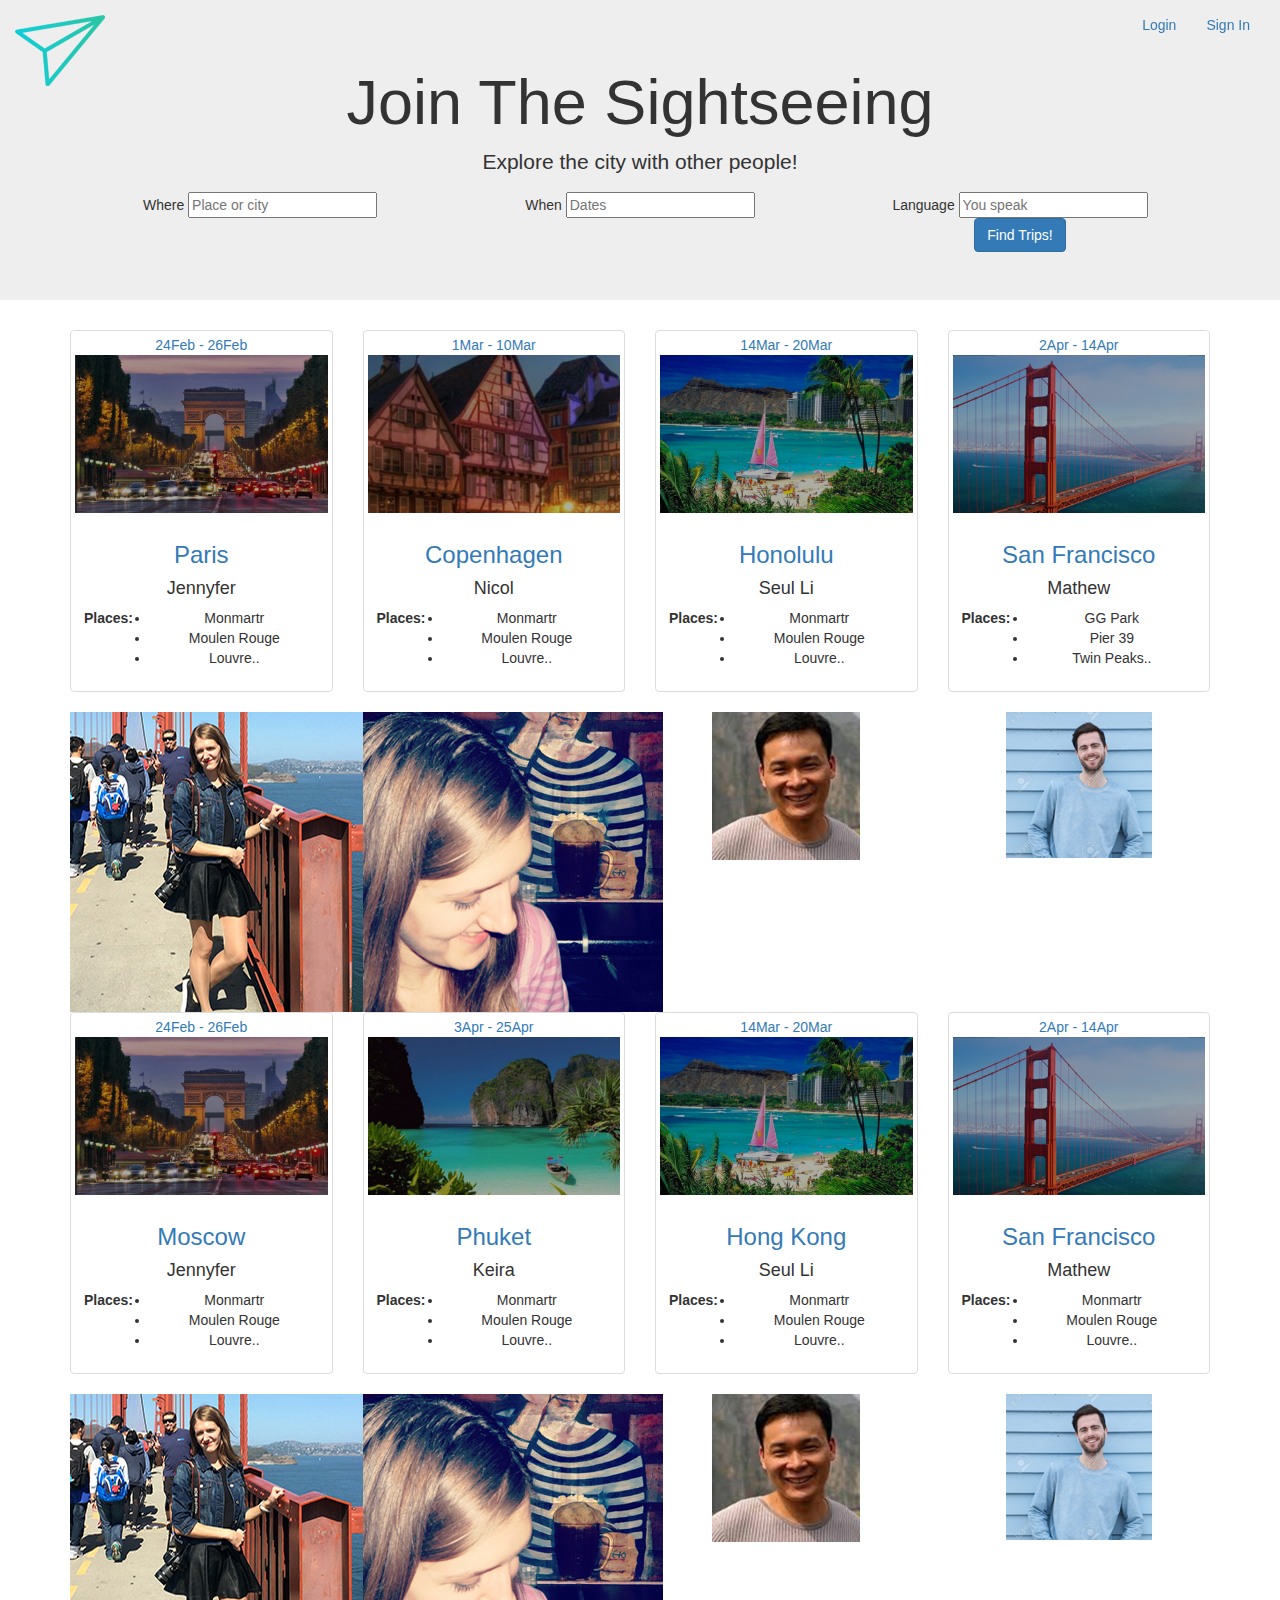
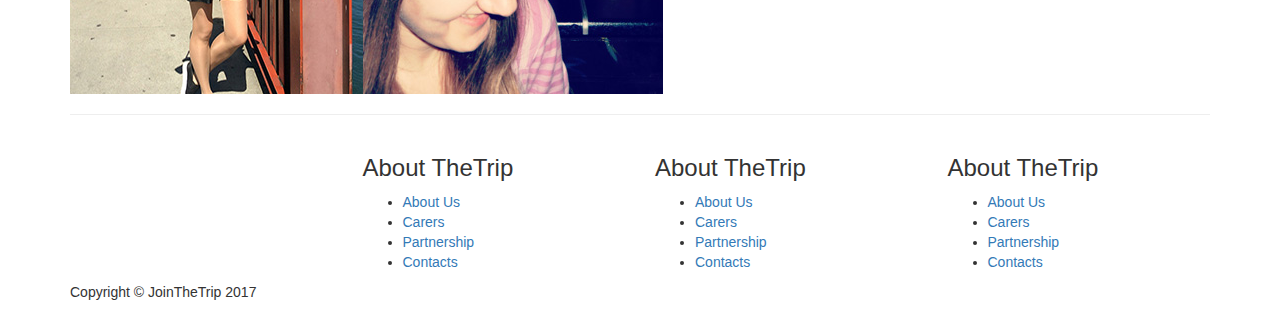
==== index.html @ fd0a5969 "init" ====
<!DOCTYPE html>
<html lang="en">

<head>

    <meta charset="utf-8">
    <meta http-equiv="X-UA-Compatible" content="IE=edge">
    <meta name="viewport" content="width=device-width, initial-scale=1">
    <meta name="description" content="">
    <meta name="author" content="">

    <title>Join The Trip - Find Travelers Who Travel Your Destination</title>

    <!-- Bootstrap Core CSS -->
    <link href="assets/css/bootstrap.min.css" rel="stylesheet">

    <!-- Custom CSS -->
    <link href="_dev/css/theme.css" rel="stylesheet">

    <!-- HTML5 Shim and Respond.js IE8 support of HTML5 elements and media queries -->
    <!-- WARNING: Respond.js doesn't work if you view the page via file:// -->
    <!--[if lt IE 9]>
        <script src="https://oss.maxcdn.com/libs/html5shiv/3.7.0/html5shiv.js"></script>
        <script src="https://oss.maxcdn.com/libs/respond.js/1.4.2/respond.min.js"></script>
    <![endif]-->

</head>

<body>

    <!-- Navigation -->
    <nav class="navbar navbar-fixed-top" role="navigation">
        <div class="container-fluid">
            <!-- Brand and toggle get grouped for better mobile display -->
            <div class="navbar-header">
                <button type="button" class="navbar-toggle" data-toggle="collapse" data-target="#bs-example-navbar-collapse-1">
                    <span class="sr-only">Toggle navigation</span>
                    <span class="icon-bar"></span>
                    <span class="icon-bar"></span>
                    <span class="icon-bar"></span>
                </button>
                <a class="navbar-brand" href="#"><img src="assets/img/logo.png" style="display: inline-block;">
                </a>
            </div>
            <!-- Collect the nav links, forms, and other content for toggling -->
            <div class="collapse navbar-collapse" id="bs-example-navbar-collapse-1">
                <ul class="nav navbar-nav pull-right">
<!--
                    <li>
                        <a href="#">Help</a>
                    </li>	
-->                
                    <li>
                        <a href="#">Login</a>
                    </li>
                    <li>
                        <a href="#">Sign In</a>
                    </li>
                </ul>
            </div>
            <!-- /.navbar-collapse -->
        </div>
        <!-- /.container -->
    </nav>


        <!-- Jumbotron Header -->
        <header class="jumbotron hero-spacer container-fluid">
	        <div class="container text-center hero-spacer__wrapper">
            <h1>Join The Sightseeing</h1>
            <p><!-- Travel with people around the world!  --> Explore the city with other people!</p>
	        <aside class="HeroForm container">
		        <div class="row">
			        <div class="col-md-4 col-sm-12">Where
				        <input type="text" placeholder="Place or city">
			        </div>
				    <div class="col-md-4 col-sm-12">When
					    <input type="text" placeholder="Dates">
				    </div>
				    <div class="col-md-4 col-sm-12">Language
					    <input type="text" class="language" placeholder="You speak">
					    <a class="btn btn-primary btn-large">Find Trips!</a></div>    
		        </div>
	        </aside>            
	        </div>	        
        </header>
    <!-- Page Content -->
    <div class="container">

        <!-- /.row -->

        <!-- Page Features -->
        <div class="row text-center">

            <div class="col-md-3 col-sm-6 hero-feature">
                <div class="thumbnail">
	                <div class="thumbnail__image">
		                <a href="paris.html" target="_blank">
		                <div class="thumbnail__date">24Feb - 26Feb</div>
                        <img src="assets/img/paris_m.jpg" alt="">
                        </a>
	                </div>
                    <div class="caption">
	                    <div class="caption__location">
	                        <a href="paris.html" target="_blank"><h3>Paris</h3></a>
	                        <h4>Jennyfer</h4>
                        </div>
                        <div class="caption__places row">
                        <strong class="col-md-3">Places:</strong>
                        <ul class="col-md-9">
	                        <li>Monmartr</li>
	                        <li>Moulen Rouge</li>
							<li>Louvre..</li>
                        </ul>
                        </div>
                        <div class="caption__joined">
	                        <a href="" class="join "><div class="tooltip">You've joined!</div><span></span></a>
	                        <a href="" class="join"><div class="tooltip">You've joined!</div><span></span></a>
	                        <a href="" class="join"><div class="tooltip">You've joined!</div><span></span></a>
                        </div>
                    </div>
                </div>
                <div class="hero-author">
	                <a href="paris.html"><span><img src="assets/img/paris_a.jpg" alt=""></span></a>
                </div>
            </div>

            <div class="col-md-3 col-sm-6 hero-feature">
                <div class="thumbnail">
	                <div class="thumbnail__image">
		                <a href="paris.html">
		                <div class="thumbnail__date">1Mar - 10Mar</div>
                        <img src="assets/img/cph_m.jpg" alt="">
                        </a>
	                </div>
                    <div class="caption">
	                    <div class="caption__location">
	                        <a href="paris.html"><h3>Copenhagen</h3></a>
	                        <h4>Nicol</h4>
                        </div>
                        <div class="caption__places row">
                        <strong class="col-md-3">Places:</strong>
                        <ul class="col-md-9">
	                        <li>Monmartr</li>
	                        <li>Moulen Rouge</li>
							<li>Louvre..</li>
                        </ul>
                        </div>
                        <div class="caption__joined">
	                        <a href="" class="join"><span></span></a>
	                        <a href="" class="join "><span></span></a>
	                        <a href="" class="join  joined"><span></span></a>
                        </div>
                    </div>
                </div>
                <div class="hero-author">
	                <a href="paris.html"><span><img src="assets/img/cph_a.jpg" alt=""></span></a>
                </div>
            </div>

            <div class="col-md-3 col-sm-6 hero-feature">
                <div class="thumbnail">
	                <div class="thumbnail__image">
		                <a href="tallin-ru.html">
		                <div class="thumbnail__date">14Mar - 20Mar</div>
                        <img src="assets/img/hnlu_m.jpg" alt="">
                        </a>
	                </div>
                    <div class="caption">
	                    <div class="caption__location">
	                        <a href="paris.html"><h3>Honolulu</h3></a>
	                        <h4>Seul Li</h4>
                        </div>
                        <div class="caption__places row">
                        <strong class="col-md-3">Places:</strong>
                        <ul class="col-md-9">
	                        <li>Monmartr</li>
	                        <li>Moulen Rouge</li>
							<li>Louvre..</li>
                        </ul>
                        </div>
                        <div class="caption__joined">
	                        <a href="" class="join "><span></span></a>
	                        <a href="" class="join "><span></span></a>
	                        <a href="" class="join  "><span></span></a>
	                        <a href="" class="join  "><span></span></a>
                        </div>
                    </div>
                </div>
                <div class="hero-author">
	                <a href="paris.html"><span><img src="assets/img/hnlu_a.jpg" alt=""></span></a>
                </div>
            </div>

            <div class="col-md-3 col-sm-6 hero-feature">
                <div class="thumbnail">
	                <div class="thumbnail__image">
		                <a href="paris.html">
		                <div class="thumbnail__date">2Apr - 14Apr</div>
                        <img src="assets/img/sf_m.jpg" alt="">
                        </a>
	                </div>
                    <div class="caption">
	                    <div class="caption__location">
	                        <a href="sf.html" target="_blank"><h3>San Francisco</h3></a>
	                        <h4>Mathew</h4>
                        </div>
                        <div class="caption__places row">
                        <strong class="col-md-3">Places:</strong>
                        <ul class="col-md-9">
	                        <li>GG Park</li>
	                        <li>Pier 39</li>
							<li>Twin Peaks..</li>
                        </ul>
                        </div>
                        <div class="caption__joined">
	                        <a href="" class="join "><span></span></a>
	                        <a href="" class="join "><span></span></a>
	                        <a href="" class="join  "><span></span></a>
                        </div>
                    </div>
                </div>
                <div class="hero-author">
	                <a href="paris.html"><span><img src="assets/img/sf_a.jpg" alt=""></span></a>
                </div>
            </div>

        </div>
        <!-- /.row -->
        <div class="row text-center">

            <div class="col-md-3 col-sm-6 hero-feature">
                <div class="thumbnail">
	                <div class="thumbnail__image">
		                <a href="paris.html">
		                <div class="thumbnail__date">24Feb - 26Feb</div>
                        <img src="assets/img/paris_m.jpg" alt="">
                        </a>
	                </div>
                    <div class="caption">
	                    <div class="caption__location">
	                        <a href="paris.html"><h3>Moscow</h3></a>
	                        <h4>Jennyfer</h4>
                        </div>
                        <div class="caption__places row">
                        <strong class="col-md-3">Places:</strong>
                        <ul class="col-md-9">
	                        <li>Monmartr</li>
	                        <li>Moulen Rouge</li>
							<li>Louvre..</li>
                        </ul>
                        </div>
                        <div class="caption__joined">
	                        <a href="" class="join "><span></span></a>
	                        <a href="" class="join "><span></span></a>
	                        <a href="" class="join  "><span></span></a>
	                        <a href="" class="join  "><span></span></a>
	                        <a href="" class="join  "><span></span></a>
                        </div>
                    </div>
                </div>
                <div class="hero-author">
	                <a href="paris.html"><span><img src="assets/img/paris_a.jpg" alt=""></span></a>
                </div>
            </div>

            <div class="col-md-3 col-sm-6 hero-feature">
                <div class="thumbnail">
	                <div class="thumbnail__image">
		                <a href="paris.html">
		                <div class="thumbnail__date">3Apr - 25Apr</div>
                        <img src="assets/img/phuket_m.jpg" alt="">
                        </a>
	                </div>
                    <div class="caption">
	                    <div class="caption__location">
	                        <a href="phuket.html" target="_blank"><h3>Phuket</h3></a>
	                        <h4>Keira</h4>
                        </div>
                        <div class="caption__places row">
                        <strong class="col-md-3">Places:</strong>
                        <ul class="col-md-9">
	                        <li>Monmartr</li>
	                        <li>Moulen Rouge</li>
							<li>Louvre..</li>
                        </ul>
                        </div>
                        <div class="caption__joined">
	                        <a href="" class="join "><span></span></a>
	                        <a href="" class="join "><span></span></a>
	                        <a href="" class="join  "><span></span></a>
                        </div>
                    </div>
                </div>
                <div class="hero-author">
	                <a href="paris.html"><span><img src="assets/img/cph_a.jpg" alt=""></span></a>
                </div>
            </div>

            <div class="col-md-3 col-sm-6 hero-feature">
                <div class="thumbnail">
	                <div class="thumbnail__image">
		                <a href="paris.html">
		                <div class="thumbnail__date">14Mar - 20Mar</div>
                        <img src="assets/img/hnlu_m.jpg" alt="">
                        </a>
	                </div>
                    <div class="caption">
	                    <div class="caption__location">
	                        <a href="paris.html"><h3>Hong Kong</h3></a>
	                        <h4>Seul Li</h4>
                        </div>
                        <div class="caption__places row">
                        <strong class="col-md-3">Places:</strong>
                        <ul class="col-md-9">
	                        <li>Monmartr</li>
	                        <li>Moulen Rouge</li>
							<li>Louvre..</li>
                        </ul>
                        </div>
                        <div class="caption__joined">
	                        <a href="" class="join joined"><span></span></a>
	                        <a href="" class="join joined"><span></span></a>
	                        <a href="" class="join  "><span></span></a>
                        </div>
                    </div>
                </div>
                <div class="hero-author">
	                <a href="paris.html"><span><img src="assets/img/hnlu_a.jpg" alt=""></span></a>
                </div>
            </div>

            <div class="col-md-3 col-sm-6 hero-feature">
                <div class="thumbnail">
	                <div class="thumbnail__image">
		                <a href="sf.html">
		                <div class="thumbnail__date">2Apr - 14Apr</div>
                        <img src="assets/img/sf_m.jpg" alt="">
                        </a>
	                </div>
                    <div class="caption">
	                    <div class="caption__location">
	                        <a href="sf.html"><h3>San Francisco</h3></a>
	                        <h4>Mathew</h4>
                        </div>
                        <div class="caption__places row">
                        <strong class="col-md-3">Places:</strong>
                        <ul class="col-md-9">
	                        <li>Monmartr</li>
	                        <li>Moulen Rouge</li>
							<li>Louvre..</li>
                        </ul>
                        </div>
                        <div class="caption__joined">
	                        <a href="" class="join "><span></span></a>
	                        <a href="" class="join "><span></span></a>
	                        <a href="" class="join  "><span></span></a>
                        </div>
                    </div>
                </div>
                <div class="hero-author">
	                <a href="paris.html"><span><img src="assets/img/sf_a.jpg" alt=""></span></a>
                </div>
            </div>

        </div>
        <!-- /.row -->        
        

        <hr>

        <!-- Footer -->
        <footer>
	        <div class="row">
	        	<div class="col-md-3 col-sm-12"></div>
	        	<div class="col-md-3 col-sm-12">
		        	<h3>About TheTrip</h3>
	        	    <ul>
		        	    <li><a href="#">About Us</a></li>
		        	    <li><a href="#">Carers</a></li>
		        	    <li><a href="#">Partnership</a></li>
		        	    <li><a href="#">Contacts</a></li>
	        	    </ul>
	        	</div>
	        	<div class="col-md-3 col-sm-12">
		        	<h3>About TheTrip</h3>
	        	    <ul>
		        	    <li><a href="#">About Us</a></li>
		        	    <li><a href="#">Carers</a></li>
		        	    <li><a href="#">Partnership</a></li>
		        	    <li><a href="#">Contacts</a></li>
	        	    </ul>		        	
	        	</div>
	        	<div class="col-md-3 col-sm-12">
		        	<h3>About TheTrip</h3>
	        	    <ul>
		        	    <li><a href="#">About Us</a></li>
		        	    <li><a href="#">Carers</a></li>
		        	    <li><a href="#">Partnership</a></li>
		        	    <li><a href="#">Contacts</a></li>
	        	    </ul>		        	
	        	</div>
	        </div>	
            <div class="row copyright">
                <div class="col-lg-12">
                    <p>Copyright &copy; JoinTheTrip 2017</p>
                </div>
            </div>
        </footer>

    </div>
    <!-- /.container -->

    <!-- jQuery -->
    <script src="assets/js/jquery.js"></script>

    <!-- Bootstrap Core JavaScript -->
    <script src="assets/js/bootstrap.min.js"></script>
     <script src="assets/js/scripts.js"></script>

</body>

</html>
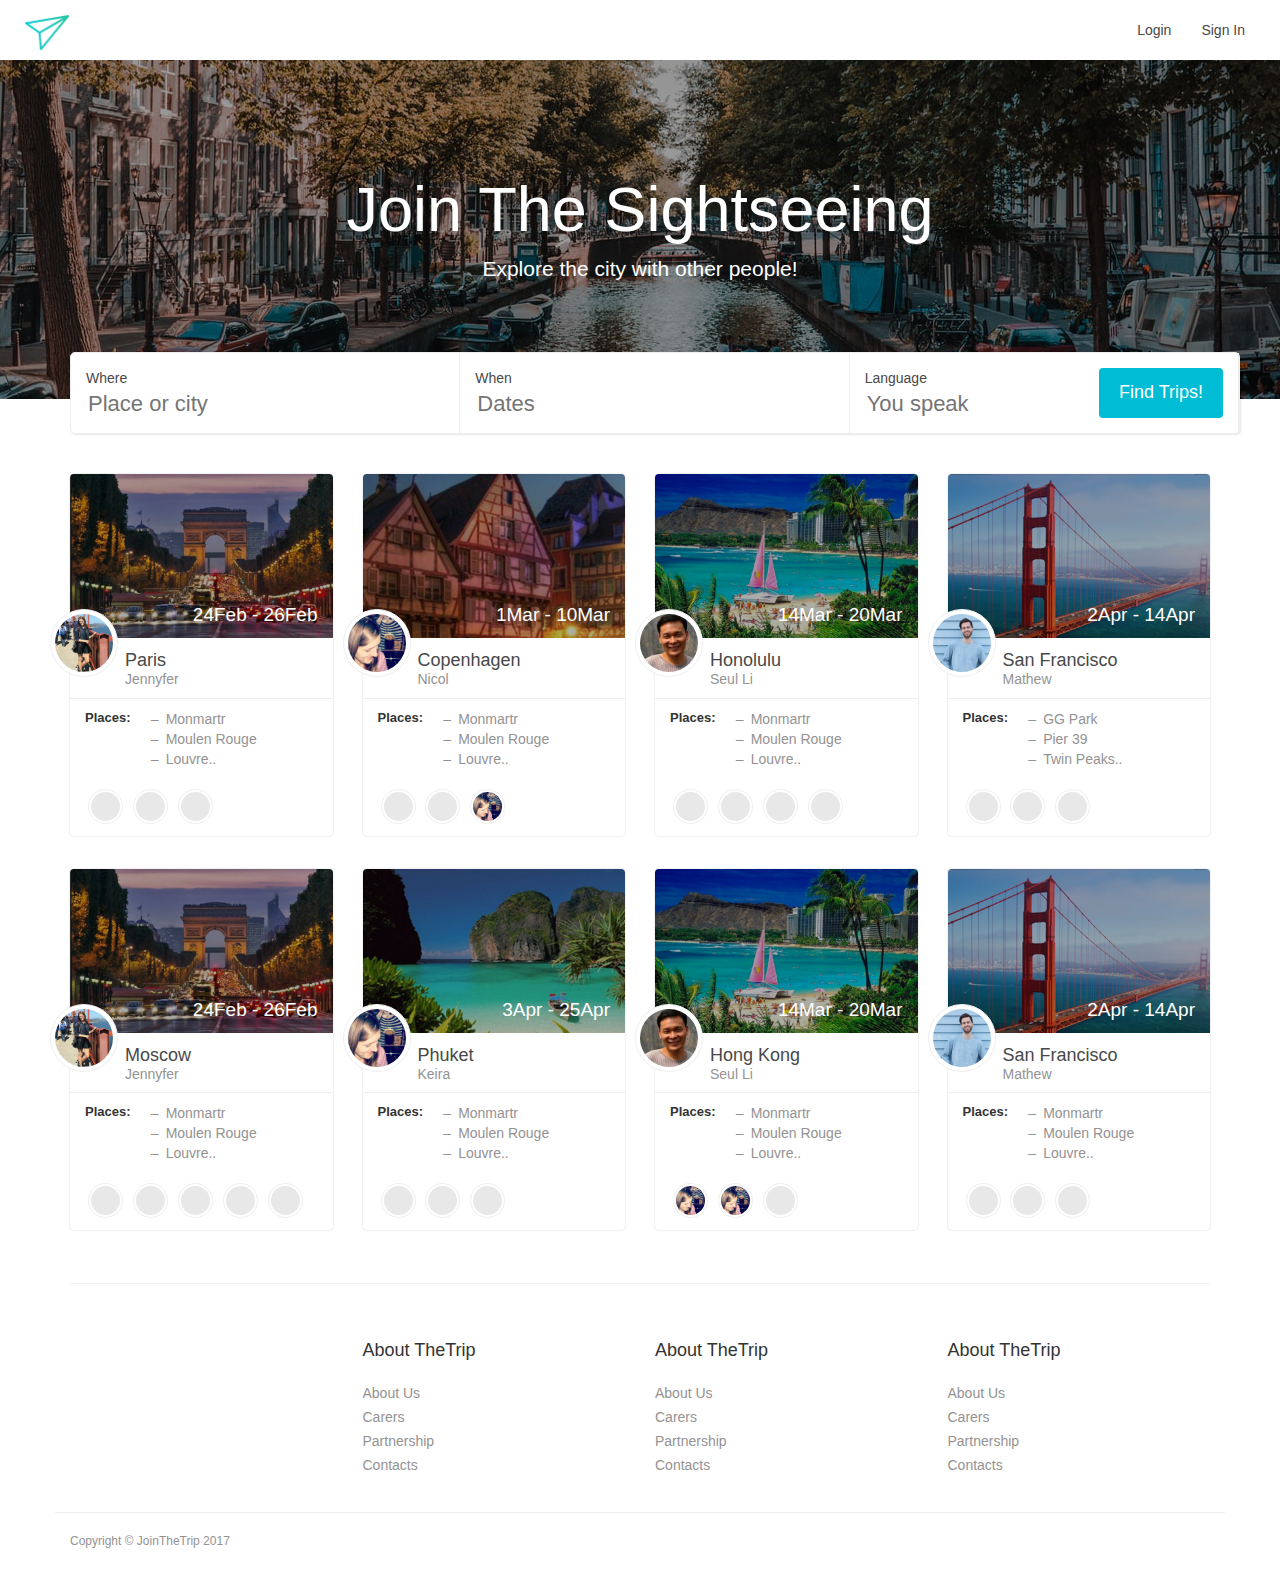
==== commit 3043b42a: "upd" ====
--- a/index.html
+++ b/index.html
@@ -15,7 +15,7 @@
     <link href="assets/css/bootstrap.min.css" rel="stylesheet">
 
     <!-- Custom CSS -->
-    <link href="_dev/css/theme.css" rel="stylesheet">
+    <link href="assets/css/theme.css" rel="stylesheet">
 
     <!-- HTML5 Shim and Respond.js IE8 support of HTML5 elements and media queries -->
     <!-- WARNING: Respond.js doesn't work if you view the page via file:// -->
--- a/assets/css/theme.css
+++ b/assets/css/theme.css
@@ -0,0 +1,666 @@
+.create-event-page .ProfileData__pic {
+  position: relative;
+  top: 0; }
+
+.create-event-page .TripBlock__author-text {
+  padding: 0 15px;
+  margin-top: 20px; }
+
+.create-event-page .trip-title {
+  margin-bottom: 20px; }
+
+.create-event-page label {
+  font-size: 16px;
+  font-weight: 500;
+  width: 100%;
+  margin-bottom: 8px; }
+
+.create-event-page .TripBlock__city {
+  padding: 0 15px; }
+  .create-event-page .TripBlock__city input {
+    border: 1px solid #eee;
+    padding: 5px 10px;
+    border-radius: 5px;
+    line-height: 30px;
+    min-width: 300px;
+    font-size: 16px;
+    font-weight: 500;
+    /*
+			&::-webkit-input-placeholder { 
+			  color: $lightgray;
+			}	
+*/ }
+
+.create-event-page .TripBlock__data_places h3 {
+  display: block;
+  width: 100%; }
+
+.create-event-page .places-list {
+  padding: 0;
+  margin-top: 5px; }
+
+.create-event-page input {
+  line-height: 30px;
+  border: 1px solid #eee;
+  border-radius: 5px;
+  min-width: 300px;
+  padding: 5px 10px; }
+
+.create-event-page .add-field-link {
+  display: inline-block;
+  margin-top: 5px;
+  color: #00bcd4;
+  font-size: 14px; }
+
+body {
+  padding-top: 60px;
+  /* Required padding for .navbar-fixed-top. Remove if using .navbar-static-top. Change if height of navigation changes. */ }
+
+a:hover {
+  color: black !important;
+  text-decoration: none; }
+
+a:visited {
+  text-decoration: none; }
+
+.hero-spacer {
+  position: relative;
+  background-image: url("../../assets/img/intro-bg1.jpg");
+  background-color: black;
+  background-position: center;
+  color: white;
+  margin-top: -5px;
+  padding: 100px 0px;
+  margin-bottom: 75px;
+  /*
+	&:after {
+		content: " ";
+		width: 100%;
+		height: 100%;
+		background: rgba(0,0,0, 0.5);
+		position: absolute;
+		top:0;
+		left: 0;
+	}
+*/ }
+  .hero-spacer .hero-spacer__wrapper {
+    position: relative; }
+  .hero-spacer p {
+    font-weight: 400; }
+
+svg {
+  fill: #00bcd4; }
+
+.joined {
+  text-align: left;
+  padding: 0px 15px 10px; }
+
+.join {
+  margin: 0px 3px;
+  display: inline-block;
+  width: 35px;
+  height: 35px;
+  padding: 2px;
+  background: white;
+  border: 1px solid #eee;
+  -webkit-border-radius: 100%;
+  -moz-border-radius: 100%;
+  -ms-border-radius: 100%;
+  border-radius: 100%; }
+  .join span {
+    width: 100%;
+    height: 100%;
+    display: inline-block;
+    background: #e8e8e8;
+    background-image: url("../../assets/img/sf_a.jpg");
+    background-size: 100%;
+    background-repeat: no-repeat;
+    background-position: 0px -35px;
+    -webkit-border-radius: 100%;
+    -moz-border-radius: 100%;
+    -ms-border-radius: 100%;
+    border-radius: 100%;
+    -webkit-transition: 0.3s ease-out;
+    -moz-transition: 0.3s ease-out;
+    -ms-transition: 0.3s ease-out;
+    transition: 0.3s ease-out; }
+    .join span:hover {
+      background-position: 0px 0px; }
+  .join .tooltip {
+    background: #00bcd4;
+    -webkit-border-radius: 3px;
+    -moz-border-radius: 3px;
+    -ms-border-radius: 3px;
+    border-radius: 3px;
+    color: white;
+    padding: 3px 5px;
+    margin-top: -35px;
+    margin-left: -8px;
+    -webkit-transition: 0.4s ease-out;
+    -moz-transition: 0.4s ease-out;
+    -ms-transition: 0.4s ease-out;
+    transition: 0.4s ease-out; }
+  .join.joined span {
+    background-position: 0px 0px; }
+  .join.joined .tooltip {
+    opacity: 1;
+    -webkit-transition: 0.4s ease-out;
+    -moz-transition: 0.4s ease-out;
+    -ms-transition: 0.4s ease-out;
+    transition: 0.4s ease-out; }
+    .join.joined .tooltip.hid {
+      opacity: 0; }
+
+.hero-feature {
+  margin-bottom: 13px;
+  margin-top: 0px;
+  text-align: left;
+  position: relative; }
+  .hero-feature .thumbnail {
+    padding: 0px;
+    position: relative;
+    overflow: hidden;
+    border: 0px;
+    -webkit-box-shdow: 0px 0px 2px rgba(0, 0, 0, 0.2);
+    -moz-box-shadow: 0px 0px 2px rgba(0, 0, 0, 0.2);
+    box-shadow: 0px 0px 2px rgba(0, 0, 0, 0.2); }
+    .hero-feature .thumbnail .thumbnail__image {
+      position: relative; }
+      .hero-feature .thumbnail .thumbnail__image .thumbnail__date {
+        color: white;
+        font-size: 19px;
+        font-weight: 500;
+        position: absolute;
+        bottom: 10px;
+        right: 15px; }
+      .hero-feature .thumbnail .thumbnail__image img {
+        width: 100%;
+        height: auto; }
+    .hero-feature .thumbnail .caption {
+      padding: 0px; }
+      .hero-feature .thumbnail .caption .caption__location {
+        border-bottom: 1px solid #eee;
+        padding: 10px 15px 10px 55px; }
+      .hero-feature .thumbnail .caption .caption__places {
+        padding: 10px 15px; }
+        .hero-feature .thumbnail .caption .caption__places strong {
+          font-size: 13px; }
+        .hero-feature .thumbnail .caption .caption__places ul {
+          color: #949292;
+          font-size: 14px;
+          font-weight: 300;
+          padding-left: 30px; }
+          .hero-feature .thumbnail .caption .caption__places ul li {
+            position: relative; }
+            .hero-feature .thumbnail .caption .caption__places ul li:before {
+              content: '\2012';
+              position: absolute;
+              margin-left: -15px; }
+      .hero-feature .thumbnail .caption .caption__joined {
+        text-align: left;
+        padding: 0px 15px 10px; }
+        .hero-feature .thumbnail .caption .caption__joined .join {
+          margin: 0px 3px;
+          display: inline-block;
+          width: 35px;
+          height: 35px;
+          padding: 2px;
+          background: white;
+          border: 1px solid #eee;
+          -webkit-border-radius: 100%;
+          -moz-border-radius: 100%;
+          -ms-border-radius: 100%;
+          border-radius: 100%; }
+          .hero-feature .thumbnail .caption .caption__joined .join span {
+            width: 100%;
+            height: 100%;
+            display: inline-block;
+            background: #e8e8e8;
+            background-image: url("../../assets/img/cph_a.jpg");
+            background-size: 100%;
+            background-repeat: no-repeat;
+            background-position: 0px -35px;
+            -webkit-border-radius: 100%;
+            -moz-border-radius: 100%;
+            -ms-border-radius: 100%;
+            border-radius: 100%;
+            -webkit-transition: 0.3s ease-out;
+            -moz-transition: 0.3s ease-out;
+            -ms-transition: 0.3s ease-out;
+            transition: 0.3s ease-out; }
+            .hero-feature .thumbnail .caption .caption__joined .join span:hover {
+              background-position: 0px 0px; }
+          .hero-feature .thumbnail .caption .caption__joined .join .tooltip {
+            background: #00bcd4;
+            -webkit-border-radius: 3px;
+            -moz-border-radius: 3px;
+            -ms-border-radius: 3px;
+            border-radius: 3px;
+            color: white;
+            padding: 3px 5px;
+            margin-top: -35px;
+            margin-left: -8px;
+            -webkit-transition: 0.4s ease-out;
+            -moz-transition: 0.4s ease-out;
+            -ms-transition: 0.4s ease-out;
+            transition: 0.4s ease-out; }
+          .hero-feature .thumbnail .caption .caption__joined .join.joined span {
+            background-position: 0px 0px; }
+          .hero-feature .thumbnail .caption .caption__joined .join.joined .tooltip {
+            opacity: 1;
+            -webkit-transition: 0.4s ease-out;
+            -moz-transition: 0.4s ease-out;
+            -ms-transition: 0.4s ease-out;
+            transition: 0.4s ease-out; }
+            .hero-feature .thumbnail .caption .caption__joined .join.joined .tooltip.hid {
+              opacity: 0; }
+  .hero-feature .hero-author {
+    position: absolute;
+    top: 135px;
+    left: -5px; }
+    .hero-feature .hero-author a {
+      display: inline-block;
+      width: 68px;
+      height: 68px;
+      padding: 4px;
+      border: 1px solid #eee;
+      background: white;
+      -webkit-border-radius: 100%;
+      -moz-border-radius: 100%;
+      -ms-border-radius: 100%;
+      border-radius: 100%;
+      overflow: hidden; }
+      .hero-feature .hero-author a span {
+        display: inline-block;
+        background: #e8e8e8;
+        width: 100%;
+        height: 100%;
+        overflow: hidden;
+        -webkit-border-radius: 100%;
+        -moz-border-radius: 100%;
+        -ms-border-radius: 100%;
+        border-radius: 100%; }
+        .hero-feature .hero-author a span img {
+          width: 100%;
+          height: auto; }
+
+footer {
+  margin: 50px 0; }
+
+a {
+  color: #484848; }
+  a:hover {
+    color: #484848; }
+
+.btn-primary {
+  border: 0px;
+  font-size: 18px;
+  font-weight: 300;
+  padding: 12px 20px;
+  background-color: #00bcd4;
+  -webkit-transition: 0.2s ease-out;
+  -moz-transition: 0.2s ease-out;
+  -ms-transition: 0.2s ease-out;
+  transition: 0.2s ease-out; }
+  .btn-primary:hover {
+    background: #1ab4ba; }
+
+h1 {
+  font-weight: 400; }
+
+h3 {
+  font-size: 18px;
+  margin: 0px;
+  line-height: 24px; }
+
+h4 {
+  color: #949292;
+  font-size: 14px;
+  font-weight: 300;
+  margin: 0px; }
+
+ul {
+  list-style-type: none; }
+  ul.dashed-list {
+    color: #949292;
+    font-size: 14px;
+    font-weight: 300;
+    padding-left: 30px; }
+    ul.dashed-list li {
+      position: relative; }
+      ul.dashed-list li:before {
+        content: '\2012';
+        position: absolute;
+        margin-left: -15px; }
+
+.well {
+  background-color: white;
+  border-color: #eee; }
+
+.navbar {
+  background-color: white;
+  border-color: white;
+  padding: 5px;
+  height: 60px; }
+  .navbar .navbar-brand {
+    padding: 10px 20px; }
+    .navbar .navbar-brand img {
+      max-height: 35px; }
+  .navbar li a {
+    -webkit-transition: 0.2s ease-out;
+    -moz-transition: 0.2s ease-out;
+    -ms-transition: 0.2s ease-out;
+    transition: 0.2s ease-out; }
+    .navbar li a:hover {
+      text-decoration: none;
+      background: white; }
+    .navbar li a:focus {
+      background: white;
+      color: #949292; }
+
+.HeroForm {
+  position: absolute;
+  text-align: left;
+  width: 100%;
+  bottom: -135px;
+  background: white;
+  border: 1px solid #eee;
+  color: #484848;
+  -webkit-border-radius: 5px;
+  -moz-border-radius: 5px;
+  -ms-border-radius: 5px;
+  border-radius: 5px;
+  -webkit-box-shdow: 1px 1px 2px rgba(0, 0, 0, 0.1);
+  -moz-box-shadow: 1px 1px 2px rgba(0, 0, 0, 0.1);
+  box-shadow: 1px 1px 2px rgba(0, 0, 0, 0.1); }
+  .HeroForm input[type="text"] {
+    display: block;
+    line-height: 30px;
+    outline: none !important;
+    width: 100%;
+    font-size: 22px;
+    font-weight: 300;
+    border: 0px;
+    vertical-align: bottom; }
+    .HeroForm input[type="text"]:focus {
+      border-bottom: 1px solid #00bcd4; }
+    .HeroForm input[type="text"].language {
+      width: 65%; }
+  .HeroForm .btn {
+    float: right;
+    position: absolute;
+    top: 15px;
+    right: 15px; }
+  .HeroForm .col-md-4 {
+    padding: 15px;
+    height: 80px;
+    position: relative;
+    border-right: 1px solid #eee; }
+    .HeroForm .col-md-4.last-child {
+      border: 0px; }
+
+.SearchTrip {
+  padding: 0px 0px;
+  border-bottom: 1px solid #eee;
+  border-top: 1px solid #eee;
+  margin-bottom: 0px; }
+  .SearchTrip .SearchTrip__date, .SearchTrip .SearchTrip__location {
+    display: inline-block;
+    padding: 20px 35px;
+    border-right: 1px solid #eee;
+    font-size: 15px;
+    cursor: pointer; }
+  .SearchTrip .SearchTrip__location {
+    display: inline-block;
+    font-weight: 500; }
+
+.TripBlock {
+  -webkit-border-radius: 5px;
+  -moz-border-radius: 5px;
+  -ms-border-radius: 5px;
+  border-radius: 5px;
+  border: 1px solid #eee;
+  margin-bottom: 27px;
+  overflow: hidden; }
+  .TripBlock .TripBlock__data h1 {
+    border-bottom: 1px solid #eee;
+    padding: 0px 20px;
+    margin: 0px;
+    font-size: 30px;
+    line-height: 54px; }
+  .TripBlock .TripBlock__data .TripBlock__data_content {
+    padding: 5px 0px 0px 0px; }
+  .TripBlock .TripBlock__image {
+    position: relative;
+    overflow: hidden;
+    height: 190px;
+    width: 100%; }
+    .TripBlock .TripBlock__image .TripBlock__title {
+      width: 100%;
+      position: absolute;
+      top: 27%;
+      top: 20%;
+      text-align: center;
+      color: white; }
+      .TripBlock .TripBlock__image .TripBlock__title h1 {
+        font-size: 50px;
+        margin: 0px;
+        font-weight: 500; }
+      .TripBlock .TripBlock__image .TripBlock__title h3 {
+        font-size: 14px;
+        font-weight: 400; }
+      .TripBlock .TripBlock__image .TripBlock__title .TripBlock__title_date {
+        font-size: 25px;
+        font-weight: 600;
+        padding-top: 10px; }
+    .TripBlock .TripBlock__image img {
+      width: 100%; }
+  .TripBlock .TripBlock__data_places {
+    padding: 20px 25px 20px 25px; }
+    .TripBlock .TripBlock__data_places h3 {
+      display: inline-block;
+      font-size: 16px; }
+    .TripBlock .TripBlock__data_places ul {
+      display: inline-block;
+      vertical-align: top;
+      font-size: 16px; }
+      .TripBlock .TripBlock__data_places ul li {
+        color: #333; }
+    .TripBlock .TripBlock__data_places span {
+      color: #333;
+      font-weight: 300;
+      padding-left: 5px;
+      font-size: 16px; }
+    .TripBlock .TripBlock__data_places .lead {
+      margin-bottom: 0; }
+  .TripBlock .TripBlock__author-text {
+    border-top: 1px solid #eee;
+    padding: 25px;
+    font-size: 24px; }
+  .TripBlock .TripBlock__joined {
+    padding: 15px;
+    border-top: 1px solid #eee; }
+    .TripBlock .TripBlock__joined .join {
+      width: 45px;
+      height: 45px; }
+      .TripBlock .TripBlock__joined .join span {
+        background-position: 0px -45px; }
+        .TripBlock .TripBlock__joined .join span:hover {
+          background-position: 0px 0px; }
+      .TripBlock .TripBlock__joined .join.plus {
+        font-size: 26px;
+        text-align: center;
+        vertical-align: top; }
+      .TripBlock .TripBlock__joined .join.joined span {
+        background-position: 0px 0px; }
+      .TripBlock .TripBlock__joined .join.joined .tooltip {
+        opacity: 1;
+        -webkit-transition: 0.4s ease-out;
+        -moz-transition: 0.4s ease-out;
+        -ms-transition: 0.4s ease-out;
+        transition: 0.4s ease-out; }
+        .TripBlock .TripBlock__joined .join.joined .tooltip.hid {
+          opacity: 0; }
+    .TripBlock .TripBlock__joined .like {
+      float: right;
+      cursor: pointer;
+      padding-top: 10px;
+      font-size: 16px;
+      color: #00bcd4;
+      font-weight: bold; }
+      .TripBlock .TripBlock__joined .like svg {
+        vertical-align: middle;
+        margin-right: 5px;
+        fill: #ebebeb;
+        width: 18px;
+        height: 18px; }
+    .TripBlock .TripBlock__joined .call-to-action {
+      display: inline-block;
+      color: #c6c3c3;
+      font-size: 24px;
+      font-weight: 500;
+      margin-left: 20px;
+      padding-left: 25%;
+      -webkit-transition: 0.2s ease-out;
+      -moz-transition: 0.2s ease-out;
+      -ms-transition: 0.2s ease-out;
+      transition: 0.2s ease-out; }
+      .TripBlock .TripBlock__joined .call-to-action .btn {
+        font-size: 20px;
+        font-weight: 500;
+        padding: 12px 30px;
+        -webkit-border-radius: 35px;
+        -moz-border-radius: 35px;
+        -ms-border-radius: 35px;
+        border-radius: 35px; }
+    .TripBlock .TripBlock__joined .join_wrapper {
+      display: inline-block;
+      vertical-align: middle; }
+
+.ProfileData__pic {
+  margin-bottom: 20px;
+  position: absolute;
+  top: -220px; }
+  .ProfileData__pic .ProfileData__pic_img {
+    width: 220px;
+    height: 220px;
+    border: 1px solid #eee;
+    -webkit-border-radius: 100%;
+    -moz-border-radius: 100%;
+    -ms-border-radius: 100%;
+    border-radius: 100%;
+    padding: 5px;
+    background: white;
+    margin: auto;
+    margin-bottom: 20px; }
+    .ProfileData__pic .ProfileData__pic_img img {
+      width: 100%;
+      height: 100%; }
+    .ProfileData__pic .ProfileData__pic_img span {
+      display: inline-block;
+      width: 100%;
+      height: 100%;
+      -webkit-border-radius: 100%;
+      -moz-border-radius: 100%;
+      -ms-border-radius: 100%;
+      border-radius: 100%;
+      overflow: hidden; }
+  .ProfileData__pic .ProfileData__pic_location svg {
+    fill: #00bcd4; }
+
+.ProfileData {
+  border: 0px;
+  box-shadow: 0px 0px 0px transparent;
+  margin-top: 95px;
+  font-size: 15px; }
+  .ProfileData strong {
+    color: black;
+    font-weight: 500;
+    margin-right: 10px;
+    display: inline-block; }
+  .ProfileData .dashed-list {
+    padding-left: 45px; }
+    .ProfileData .dashed-list a {
+      color: #949292;
+      font-size: 16px;
+      line-height: 24px; }
+  .ProfileData .ig-feed {
+    margin: 20px 0px;
+    display: none; }
+    .ProfileData .ig-feed strong {
+      padding-bottom: 15px; }
+    .ProfileData .ig-feed img {
+      width: 220px;
+      height: auto; }
+
+.TripBlock__author-text {
+  font-size: 24px;
+  margin-bottom: 30px;
+  padding: 0px 30px; }
+
+.TripBlock__author-text-additional {
+  font-size: 16px;
+  margin: 20px 0px;
+  line-height: 25px; }
+
+.comments {
+  margin-top: 20px; }
+  .comments h3 {
+    margin-bottom: 10px; }
+  .comments .media-object {
+    -webkit-border-radius: 100%;
+    -moz-border-radius: 100%;
+    -ms-border-radius: 100%;
+    border-radius: 100%; }
+  .comments .media {
+    font-family: "Helvetica Neue",Helvetica,Arial,sans-serif;
+    font-weight: 300;
+    line-height: 24px;
+    margin-bottom: 40px;
+    font-size: 17px; }
+  .comments .comment-form h4 {
+    font-weight: 500;
+    font-size: 19px;
+    display: inline-block;
+    margin-bottom: 15px;
+    color: #333; }
+  .comments .comment-form .form-control {
+    min-height: 140px; }
+
+footer {
+  margin-bottom: 0px; }
+  footer h3 {
+    line-height: 32px;
+    padding-bottom: 15px; }
+  footer ul {
+    padding-left: 0px; }
+    footer ul li a {
+      color: #949292;
+      font-weight: 300;
+      line-height: 24px; }
+  footer .copyright {
+    border-top: 1px solid #eee;
+    padding: 20px 0px;
+    color: #949292;
+    font-size: 12px;
+    margin-top: 25px; }
+
+.send-message {
+  color: #00bcd4;
+  display: inline-block;
+  margin-top: 10px; }
+
+.btn-create-event {
+  background: #00bcd4;
+  padding: 8px 15px !important;
+  font-size: 15px;
+  margin-top: 7px;
+  font-weight: 500; }
+
+.placeholder-text {
+  color: #b1b2b3; }
+  .placeholder-text-textarea {
+    width: 100%;
+    border: 1px solid #eee;
+    border-radius: 5px;
+    padding: 15px; }
